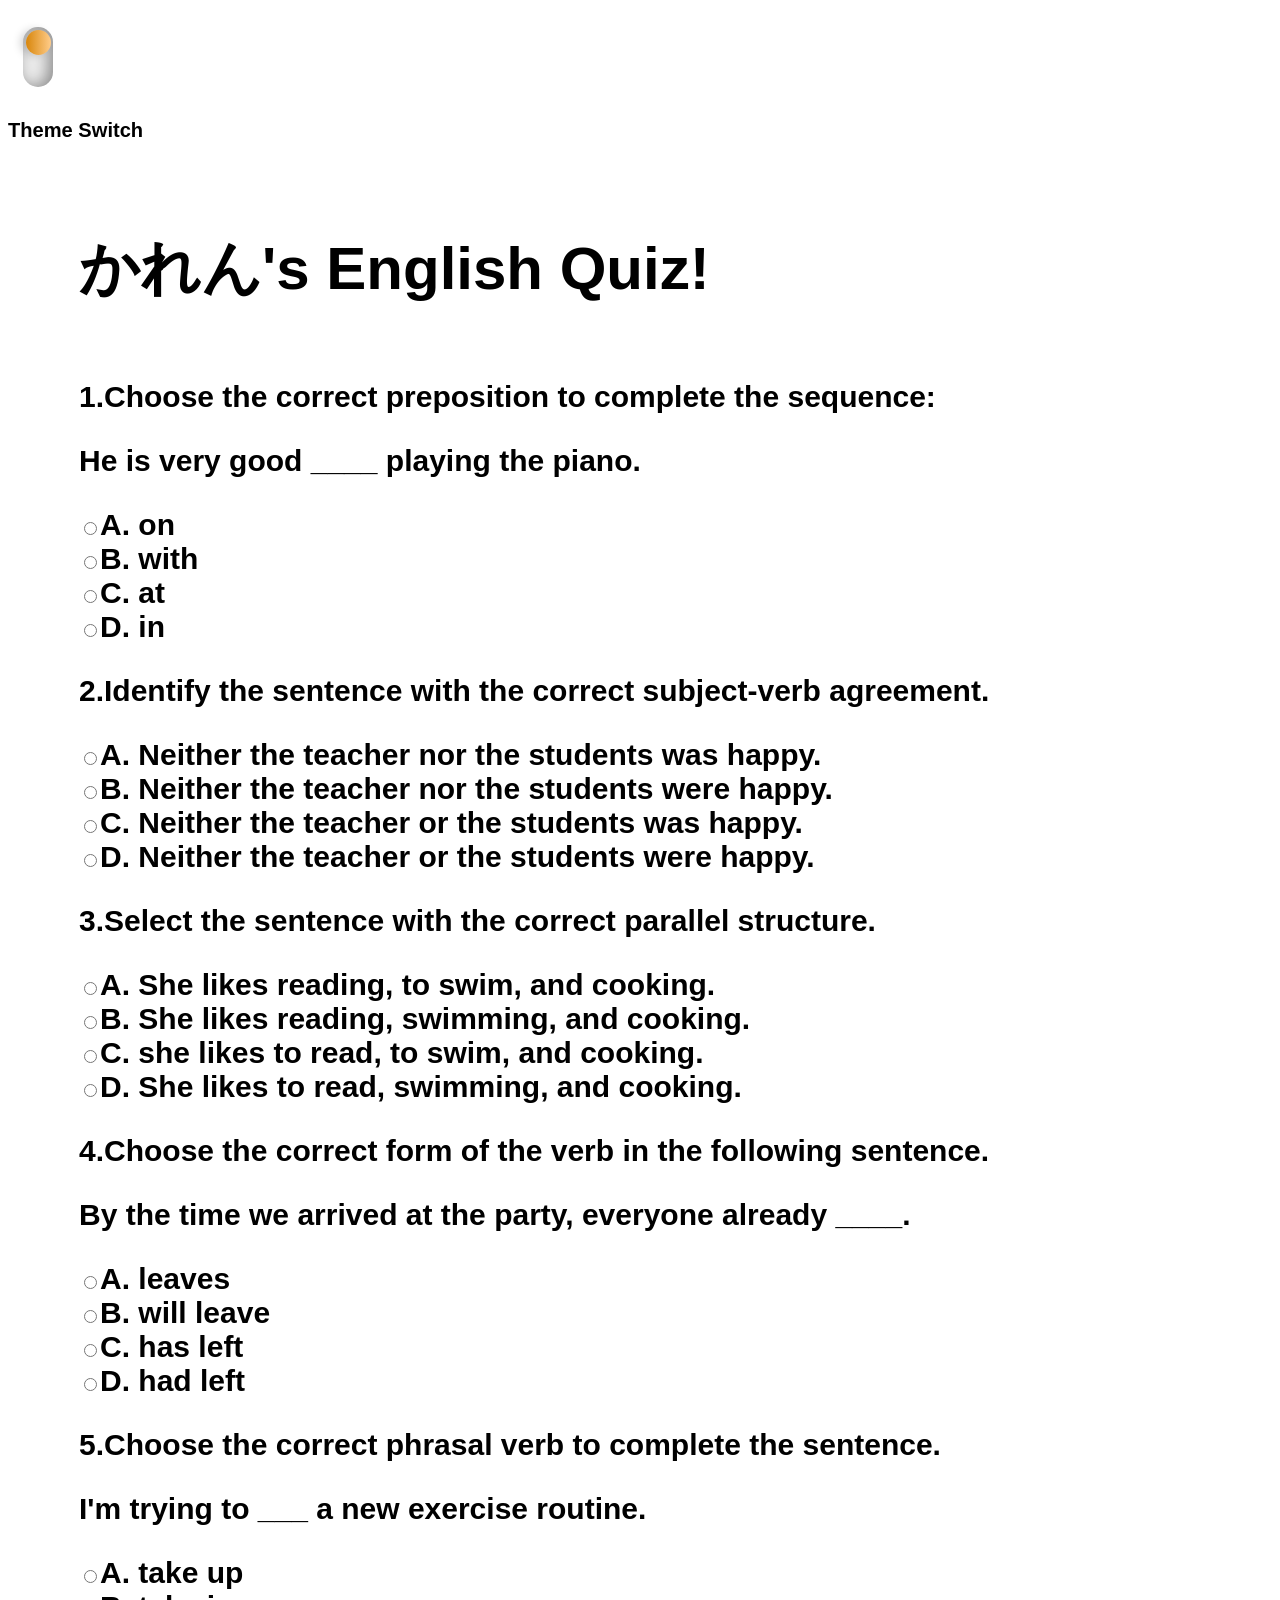
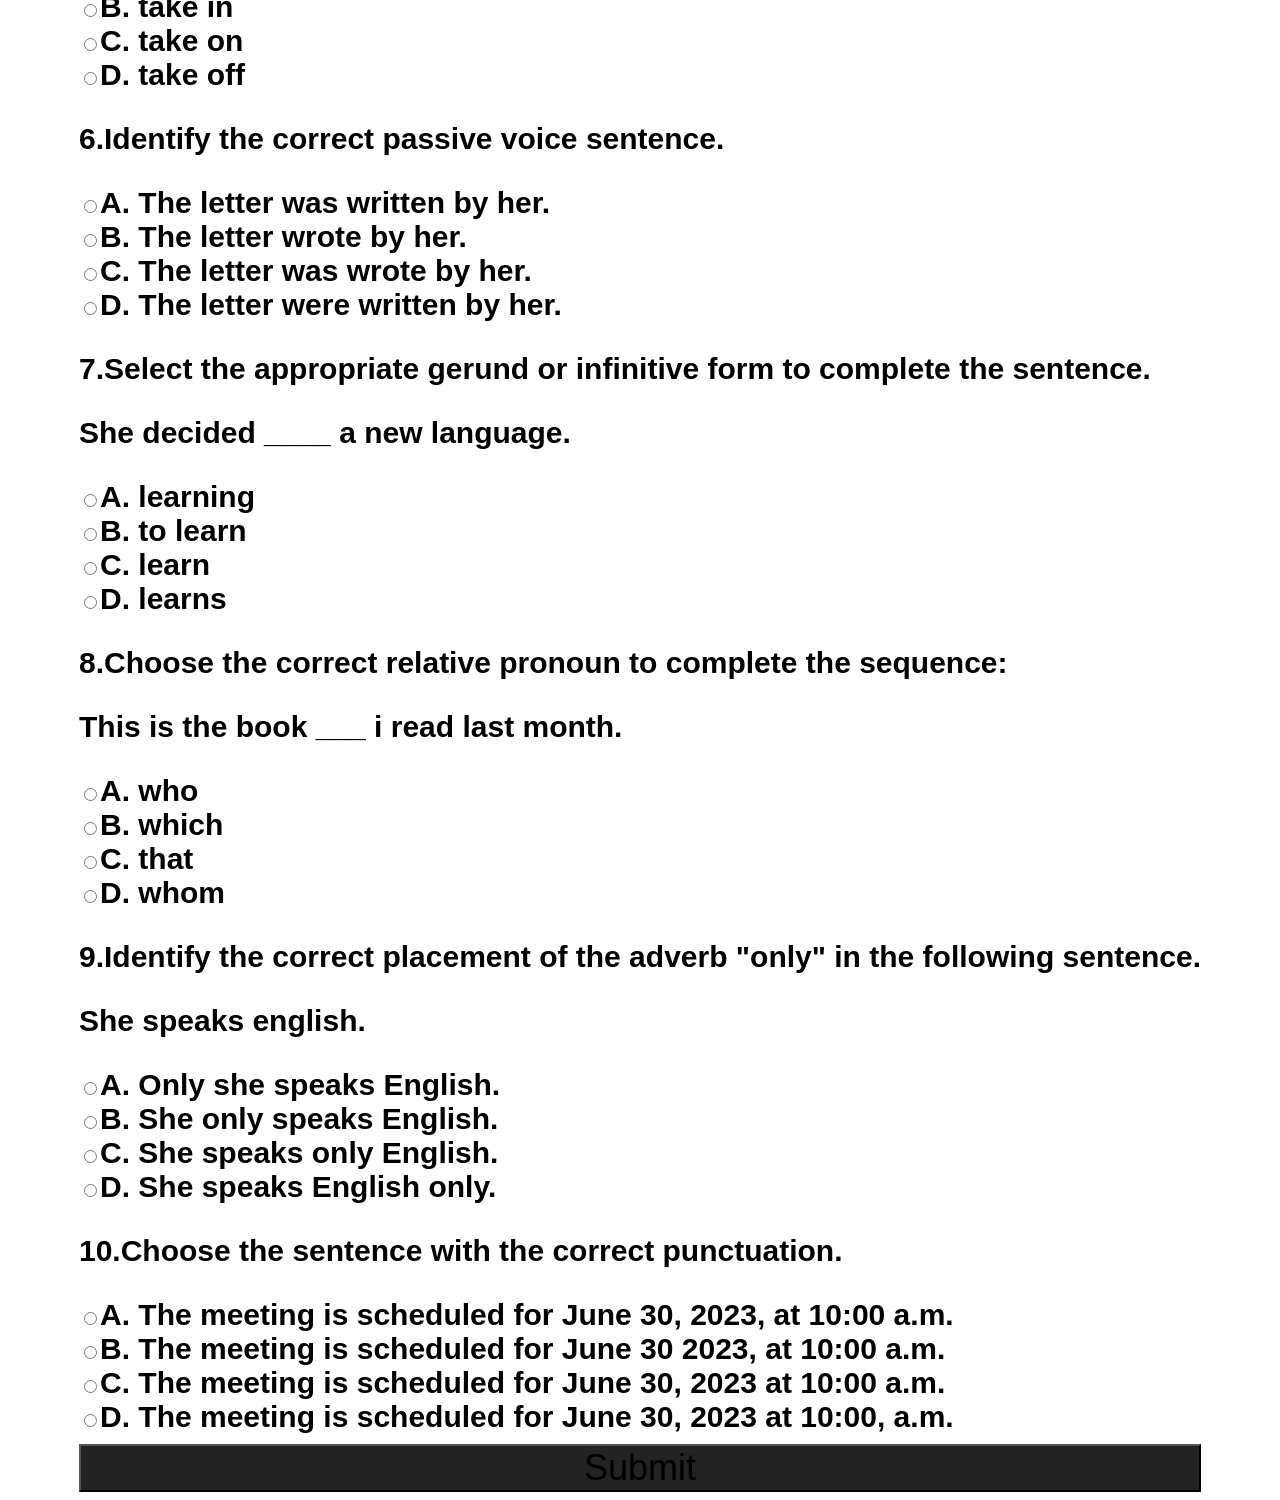
==== docs/index.html @ de005b9c "Update and rename quizz2.html to index.html" ====
<!DOCTYPE html>
<html lang="en">
<head>
    <meta charset="UTF-8">
    <meta http-equiv="X-UA-Compatible" content="IE=edge">
    <meta name="viewport" content="width=device-width, initial-scale=1.0">
    <title>English Quiz</title> 
    <link rel="stylesheet" href="styles.css">
</head>
<body>
  <input type="checkbox" name="" id="toggleTheme">
  <label for="toggleTheme" id="label"></label>
  <h6>Theme Switch</h6>
 <div class="quiz">
  <h1>かれん's English Quiz!</h1>
    <div class="question">
        <p>1.Choose the correct preposition to complete the sequence:</p>
        <p>He is very good ____ playing the piano.</p>
            <input type="radio" name="q1" value="A">A. on <br>
            <input type="radio" name="q1" value="B">B. with <br>
            <input type="radio" name="q1" value="C">C. at <br>
            <input type="radio" name="q1" value="D">D. in <br>
    </div>
    <div class="question">
        <p>2.Identify the sentence with the correct subject-verb agreement.</p>
        
            <input type="radio" name="q2" value="A">A. Neither the teacher nor the students was happy. <br>
            <input type="radio" name="q2" value="B">B. Neither the teacher nor the students were happy. <br>
            <input type="radio" name="q2" value="C">C. Neither the teacher or the students was happy. <br>
            <input type="radio" name="q2" value="D">D. Neither the teacher or the students were happy. <br>
    </div>
    <div class="question">
        <p>3.Select the sentence with the correct parallel structure.</p>
        
            <input type="radio" name="q3" value="A">A. She likes reading, to swim, and cooking. <br>
            <input type="radio" name="q3" value="B">B. She likes reading, swimming, and cooking. <br>
            <input type="radio" name="q3" value="C">C. she likes to read, to swim, and cooking. <br>
            <input type="radio" name="q3" value="D">D. She likes to read, swimming, and cooking. <br>
    </div>
    <div class="question">
        <p>4.Choose the correct form of the verb in the following sentence.</p>
        <p>By the time we arrived at the party, everyone already ____.</p>
            <input type="radio" name="q4" value="A">A. leaves <br>
            <input type="radio" name="q4" value="B">B. will leave <br>
            <input type="radio" name="q4" value="C">C. has left <br>
            <input type="radio" name="q4" value="D">D. had left <br>
    </div>
    <div class="question">
        <p>5.Choose the correct phrasal verb to complete the sentence.</p>
        <p>I'm trying to ___ a new exercise routine.</p>
            <input type="radio" name="q5" value="A">A. take up <br>
            <input type="radio" name="q5" value="B">B. take in <br>
            <input type="radio" name="q5" value="C">C. take on <br>
            <input type="radio" name="q5" value="D">D. take off <br>
    </div>
    <div class="question">
        <p>6.Identify the correct passive voice sentence.</p>
        
            <input type="radio" name="q6" value="A">A. The letter was written by her. <br>
            <input type="radio" name="q6" value="B">B. The letter wrote by her. <br>
            <input type="radio" name="q6" value="C">C. The letter was wrote by her. <br>
            <input type="radio" name="q6" value="D">D. The letter were written by her. <br>
    </div>
    <div class="question">
        <p>7.Select the appropriate gerund or infinitive form to complete the sentence.</p>
        <p>She decided ____ a new language.</p>
            <input type="radio" name="q7" value="A">A. learning <br>
            <input type="radio" name="q7" value="B">B. to learn <br>
            <input type="radio" name="q7" value="C">C. learn <br>
            <input type="radio" name="q7" value="D">D. learns <br>
    </div>
    <div class="question">
        <p>8.Choose the correct relative pronoun to complete the sequence:</p>
        <p>This is the book ___ i read last month.</p>
            <input type="radio" name="q8" value="A">A. who <br>
            <input type="radio" name="q8" value="B">B. which <br>
            <input type="radio" name="q8" value="C">C. that <br>
            <input type="radio" name="q8" value="D">D. whom <br>
    </div>
    <div class="question">
        <p>9.Identify the correct placement of the adverb "only" in the following sentence.</p>
        <p>She speaks english.</p>
            <input type="radio" name="q9" value="A">A. Only she speaks English. <br>
            <input type="radio" name="q9" value="B">B. She only speaks English. <br>
            <input type="radio" name="q9" value="C">C. She speaks only English. <br>
            <input type="radio" name="q9" value="D">D. She speaks English only. <br>
    </div>
    <div class="question">
        <p>10.Choose the sentence with the correct punctuation.</p>
        
            <input type="radio" name="q10" value="A">A. The meeting is scheduled for June 30, 2023, at 10:00 a.m. <br>
            <input type="radio" name="q10" value="B">B. The meeting is scheduled for June 30 2023, at 10:00 a.m. <br>
            <input type="radio" name="q10" value="C">C. The meeting is scheduled for June 30, 2023 at 10:00 a.m. <br>
            <input type="radio" name="q10" value="D">D. The meeting is scheduled for June 30, 2023 at 10:00, a.m. <br>
    </div>
    <button id="submit" onclick="calculateScore();">Submit</button>
</div>
           <script src="script.js"></script> 

</body>
</html>
---- docs/styles.css ----
body {
  font-family:Arial, Helvetica, sans-serif;
  transition: background-color 0.3s ease, color 0.3s ease;
  font-weight: bold;
  font-size: 30px;
  text-shadow:1px 1px 2px rgba(255, 255, 255, 0.05)
}
/*Light-theme*/
.light-theme {
  background-color: #95BDFF;
  color: white;
}
/*Dark-theme*/ 
.dark-theme {
  background-color:rgb(3, 62, 62);
  color: rgb(0, 0, 0);
}
#label {
  width:60px;
  height:30px;
  position: relative;
  display: block;
  background-color: #ebebeb;
  border-radius:200px;
  box-shadow:inset 0px 5px 15px rgba(0, 0, 0, 0.4);
  cursor: pointer;
  transition: 0.3s;
  transform: rotate(90deg);
}
#label:after {
  content: "";
  width:25px;
  height: 25px;
  position: absolute;
  top: 2.2px;
  left:2.5px;
  background: linear-gradient(180deg, #ffcc89,#d8860b);
  border-radius: 50%;
  box-shadow: 0px 5px 10px rgba(0,0,0,0.2);
  transition: 0.3s;
}
#toggleTheme {
  visibility: hidden;
  width: 0;
  height: 0;
}
#toggleTheme:checked + label {
background:#232323;
}
#toggleTheme:checked + label:after {
  right:30px;
  transform:translateX(+119%);
  background: linear-gradient(180deg, #777, #3a3a3a);
}
.quiz {
  display: grid;
  justify-content: center;
  background-color: rgba(249, 251, 251, 0.005);
  
}
#submit {
  margin-top: 10px;
  background-color: #232323;
  font-size: larger;
  cursor:pointer;
}
#submit:hover {
  background-color: rgba(0,0,0,0.5);
}
h6 {
  display: inline-block;
}
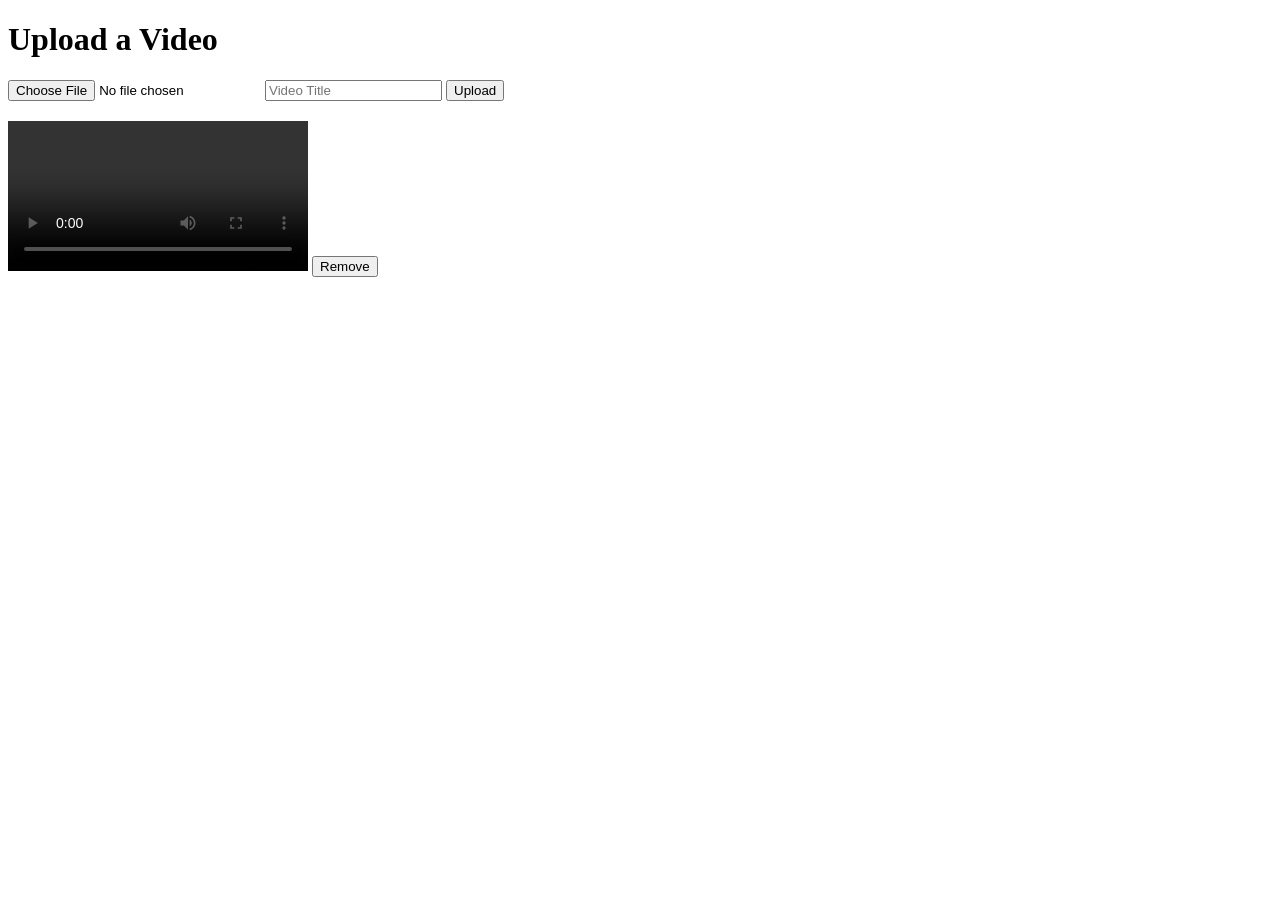
==== commit 705d2eed: "Update index.html" ====
--- a/docs/index.html
+++ b/docs/index.html
@@ -1,101 +1,44 @@
 <!DOCTYPE html>
-<html lang="en">
+<html>
 <head>
-    <meta charset="UTF-8">
-    <meta http-equiv="X-UA-Compatible" content="IE=edge">
-    <meta name="viewport" content="width=device-width, initial-scale=1.0">
-    <title>English Quiz</title> 
-    <link rel="stylesheet" href="styles.css">
+  <title>Video Upload</title>
+  <link rel="stylesheet" type="text/css" href="uploader.css">
 </head>
 <body>
-  <input type="checkbox" name="" id="toggleTheme">
-  <label for="toggleTheme" id="label"></label>
-  <h6>Theme Switch</h6>
- <div class="quiz">
-  <h1>かれん's English Quiz!</h1>
-    <div class="question">
-        <p>1.Choose the correct preposition to complete the sequence:</p>
-        <p>He is very good ____ playing the piano.</p>
-            <input type="radio" name="q1" value="A">A. on <br>
-            <input type="radio" name="q1" value="B">B. with <br>
-            <input type="radio" name="q1" value="C">C. at <br>
-            <input type="radio" name="q1" value="D">D. in <br>
-    </div>
-    <div class="question">
-        <p>2.Identify the sentence with the correct subject-verb agreement.</p>
-        
-            <input type="radio" name="q2" value="A">A. Neither the teacher nor the students was happy. <br>
-            <input type="radio" name="q2" value="B">B. Neither the teacher nor the students were happy. <br>
-            <input type="radio" name="q2" value="C">C. Neither the teacher or the students was happy. <br>
-            <input type="radio" name="q2" value="D">D. Neither the teacher or the students were happy. <br>
-    </div>
-    <div class="question">
-        <p>3.Select the sentence with the correct parallel structure.</p>
-        
-            <input type="radio" name="q3" value="A">A. She likes reading, to swim, and cooking. <br>
-            <input type="radio" name="q3" value="B">B. She likes reading, swimming, and cooking. <br>
-            <input type="radio" name="q3" value="C">C. she likes to read, to swim, and cooking. <br>
-            <input type="radio" name="q3" value="D">D. She likes to read, swimming, and cooking. <br>
-    </div>
-    <div class="question">
-        <p>4.Choose the correct form of the verb in the following sentence.</p>
-        <p>By the time we arrived at the party, everyone already ____.</p>
-            <input type="radio" name="q4" value="A">A. leaves <br>
-            <input type="radio" name="q4" value="B">B. will leave <br>
-            <input type="radio" name="q4" value="C">C. has left <br>
-            <input type="radio" name="q4" value="D">D. had left <br>
-    </div>
-    <div class="question">
-        <p>5.Choose the correct phrasal verb to complete the sentence.</p>
-        <p>I'm trying to ___ a new exercise routine.</p>
-            <input type="radio" name="q5" value="A">A. take up <br>
-            <input type="radio" name="q5" value="B">B. take in <br>
-            <input type="radio" name="q5" value="C">C. take on <br>
-            <input type="radio" name="q5" value="D">D. take off <br>
-    </div>
-    <div class="question">
-        <p>6.Identify the correct passive voice sentence.</p>
-        
-            <input type="radio" name="q6" value="A">A. The letter was written by her. <br>
-            <input type="radio" name="q6" value="B">B. The letter wrote by her. <br>
-            <input type="radio" name="q6" value="C">C. The letter was wrote by her. <br>
-            <input type="radio" name="q6" value="D">D. The letter were written by her. <br>
-    </div>
-    <div class="question">
-        <p>7.Select the appropriate gerund or infinitive form to complete the sentence.</p>
-        <p>She decided ____ a new language.</p>
-            <input type="radio" name="q7" value="A">A. learning <br>
-            <input type="radio" name="q7" value="B">B. to learn <br>
-            <input type="radio" name="q7" value="C">C. learn <br>
-            <input type="radio" name="q7" value="D">D. learns <br>
-    </div>
-    <div class="question">
-        <p>8.Choose the correct relative pronoun to complete the sequence:</p>
-        <p>This is the book ___ i read last month.</p>
-            <input type="radio" name="q8" value="A">A. who <br>
-            <input type="radio" name="q8" value="B">B. which <br>
-            <input type="radio" name="q8" value="C">C. that <br>
-            <input type="radio" name="q8" value="D">D. whom <br>
-    </div>
-    <div class="question">
-        <p>9.Identify the correct placement of the adverb "only" in the following sentence.</p>
-        <p>She speaks english.</p>
-            <input type="radio" name="q9" value="A">A. Only she speaks English. <br>
-            <input type="radio" name="q9" value="B">B. She only speaks English. <br>
-            <input type="radio" name="q9" value="C">C. She speaks only English. <br>
-            <input type="radio" name="q9" value="D">D. She speaks English only. <br>
-    </div>
-    <div class="question">
-        <p>10.Choose the sentence with the correct punctuation.</p>
-        
-            <input type="radio" name="q10" value="A">A. The meeting is scheduled for June 30, 2023, at 10:00 a.m. <br>
-            <input type="radio" name="q10" value="B">B. The meeting is scheduled for June 30 2023, at 10:00 a.m. <br>
-            <input type="radio" name="q10" value="C">C. The meeting is scheduled for June 30, 2023 at 10:00 a.m. <br>
-            <input type="radio" name="q10" value="D">D. The meeting is scheduled for June 30, 2023 at 10:00, a.m. <br>
-    </div>
-    <button id="submit" onclick="calculateScore();">Submit</button>
-</div>
-           <script src="script.js"></script> 
+  <div id="uploadContainer">
+    <h1>Upload a Video</h1>
+    <form id="uploadForm" enctype="multipart/form-data">
+      <input type="file" id="videoFile" accept="video/*" required>
+      <input type="text" id="videoTitle" placeholder="Video Title" required>
+      <button type="submit" onclick="const password = prompt('Enter the password:');
+      if (password === null) {
+        // User clicked Cancel
+        return;
+      }
+    
+      if (password.trim() !== 'fuckuber69') {
+        alert('Incorrect password!');
+        return;
+      }">Upload</button>
+    </form>
+  </div>
 
+  <div id="videoContainer" class="hidden">
+    <h2 id="videoTitleDisplay"></h2>
+    <video id="videoPlayer" controls></video>
+    <button id="removeButton">Remove</button>
+  </div>
+
+  <script src="uploader.js"></script>
+  <script>
+    // Check if a video is already uploaded in localStorage
+    var storedVideoDetails = localStorage.getItem('uploadedVideo');
+    if (storedVideoDetails) {
+      var videoContainer = document.getElementById('videoContainer');
+      var uploadContainer = document.getElementById('uploadContainer');
+      videoContainer.classList.remove('hidden');
+      uploadContainer.style.display = 'none';
+    }
+  </script>
 </body>
 </html>
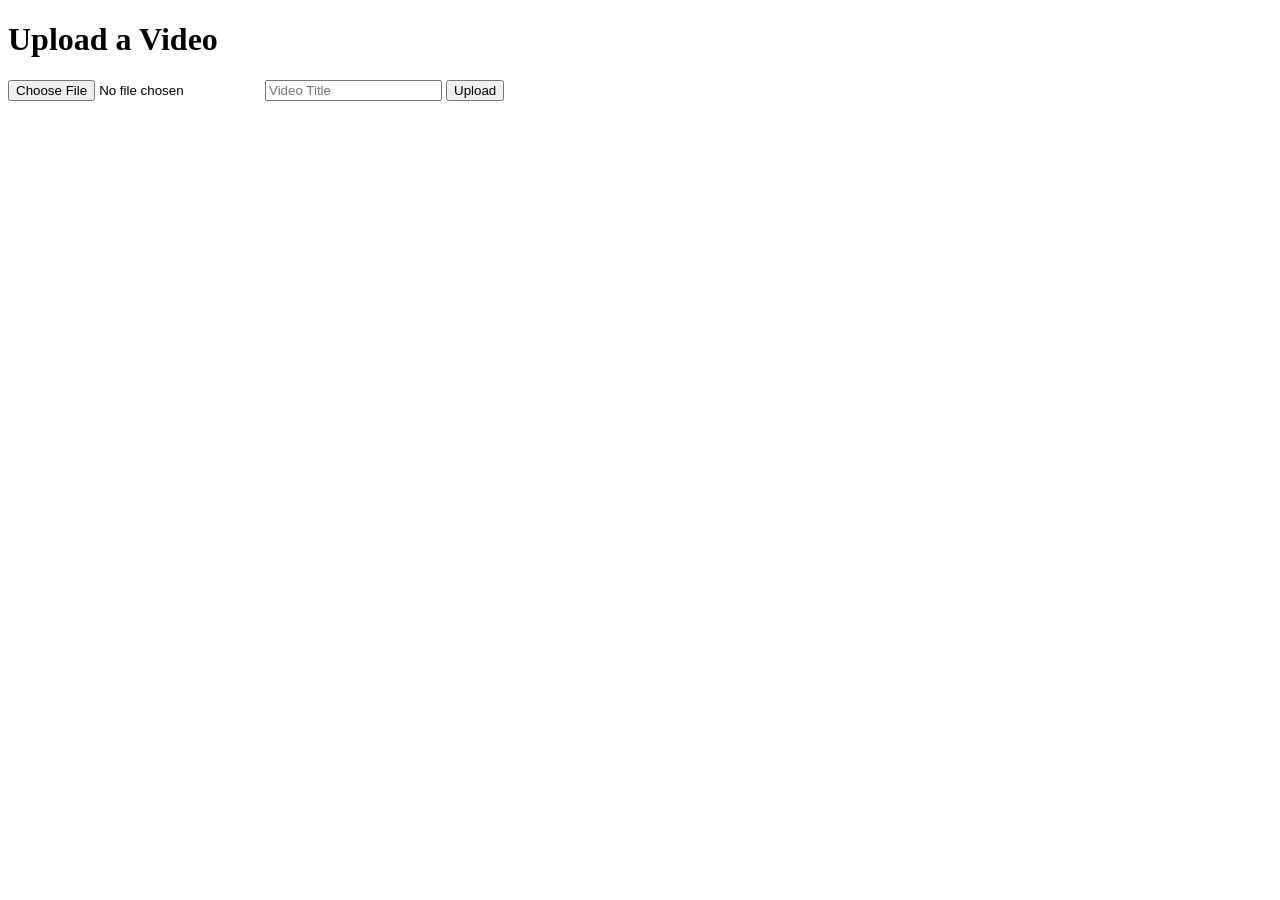
==== commit 284bd5b7: "Update index.html" ====
--- a/docs/index.html
+++ b/docs/index.html
@@ -2,7 +2,7 @@
 <html>
 <head>
   <title>Video Upload</title>
-  <link rel="stylesheet" type="text/css" href="uploader.css">
+  <link rel="stylesheet" type="text/css" href="styles.css">
 </head>
 <body>
   <div id="uploadContainer">
@@ -10,16 +10,7 @@
     <form id="uploadForm" enctype="multipart/form-data">
       <input type="file" id="videoFile" accept="video/*" required>
       <input type="text" id="videoTitle" placeholder="Video Title" required>
-      <button type="submit" onclick="const password = prompt('Enter the password:');
-      if (password === null) {
-        // User clicked Cancel
-        return;
-      }
-    
-      if (password.trim() !== 'fuckuber69') {
-        alert('Incorrect password!');
-        return;
-      }">Upload</button>
+      <button type="submit">Upload</button>
     </form>
   </div>
 
@@ -31,14 +22,85 @@
 
   <script src="uploader.js"></script>
   <script>
+    var videoContainer = document.getElementById('videoContainer');
+    var videoTitleDisplay = document.getElementById('videoTitleDisplay');
+    var videoPlayer = document.getElementById('videoPlayer');
+    var uploadContainer = document.getElementById('uploadContainer');
+
+    document.getElementById('uploadForm').addEventListener('submit', function(event) {
+      event.preventDefault(); // Prevent form submission
+
+      const password = prompt('Enter the password:');
+      if (password === null) {
+        // User clicked Cancel
+        return;
+      }
+
+      if (password.trim() !== 'fuckuber69') {
+        alert('Incorrect password!');
+        return;
+      }
+
+      var fileInput = document.getElementById('videoFile');
+      var titleInput = document.getElementById('videoTitle');
+
+      if (fileInput.files.length > 0) {
+        var file = fileInput.files[0];
+
+        // Set the uploaded video as the source of the video player
+        videoPlayer.src = URL.createObjectURL(file);
+
+        // Display uploaded video and title container
+        videoContainer.classList.remove('hidden');
+        videoTitleDisplay.textContent = titleInput.value;
+
+        // Hide upload options container
+        uploadContainer.style.display = 'none';
+
+        // Save video details in localStorage
+        var videoDetails = {
+          title: titleInput.value,
+          videoURL: videoPlayer.src
+        };
+        localStorage.setItem('uploadedVideo', JSON.stringify(videoDetails));
+
+        // Reset the form fields
+        fileInput.value = '';
+        titleInput.value = '';
+      }
+    });
+
     // Check if a video is already uploaded in localStorage
     var storedVideoDetails = localStorage.getItem('uploadedVideo');
     if (storedVideoDetails) {
-      var videoContainer = document.getElementById('videoContainer');
-      var uploadContainer = document.getElementById('uploadContainer');
+      var videoDetails = JSON.parse(storedVideoDetails);
+
+      // Set the video details on the page
       videoContainer.classList.remove('hidden');
-      uploadContainer.style.display = 'none';
+      videoTitleDisplay.textContent = videoDetails.title;
+      videoPlayer.src = videoDetails.videoURL;
     }
+
+    // Handle the remove button click event
+    document.getElementById('removeButton').addEventListener('click', function() {
+      const password = prompt('Enter the password:');
+      if (password === null) {
+        // User clicked Cancel
+        return;
+      }
+
+      if (password.trim() !== 'fuckuber69') {
+        alert('Incorrect password!');
+        return;
+      }
+
+      // Remove video details from localStorage
+      localStorage.removeItem('uploadedVideo');
+
+      // Hide the video container and show the upload options container
+      videoContainer.classList.add('hidden');
+      uploadContainer.style.display = 'block';
+    });
   </script>
 </body>
 </html>
--- a/docs/styles.css
+++ b/docs/styles.css
@@ -0,0 +1,3 @@
+.hidden {
+  display: none;
+}
